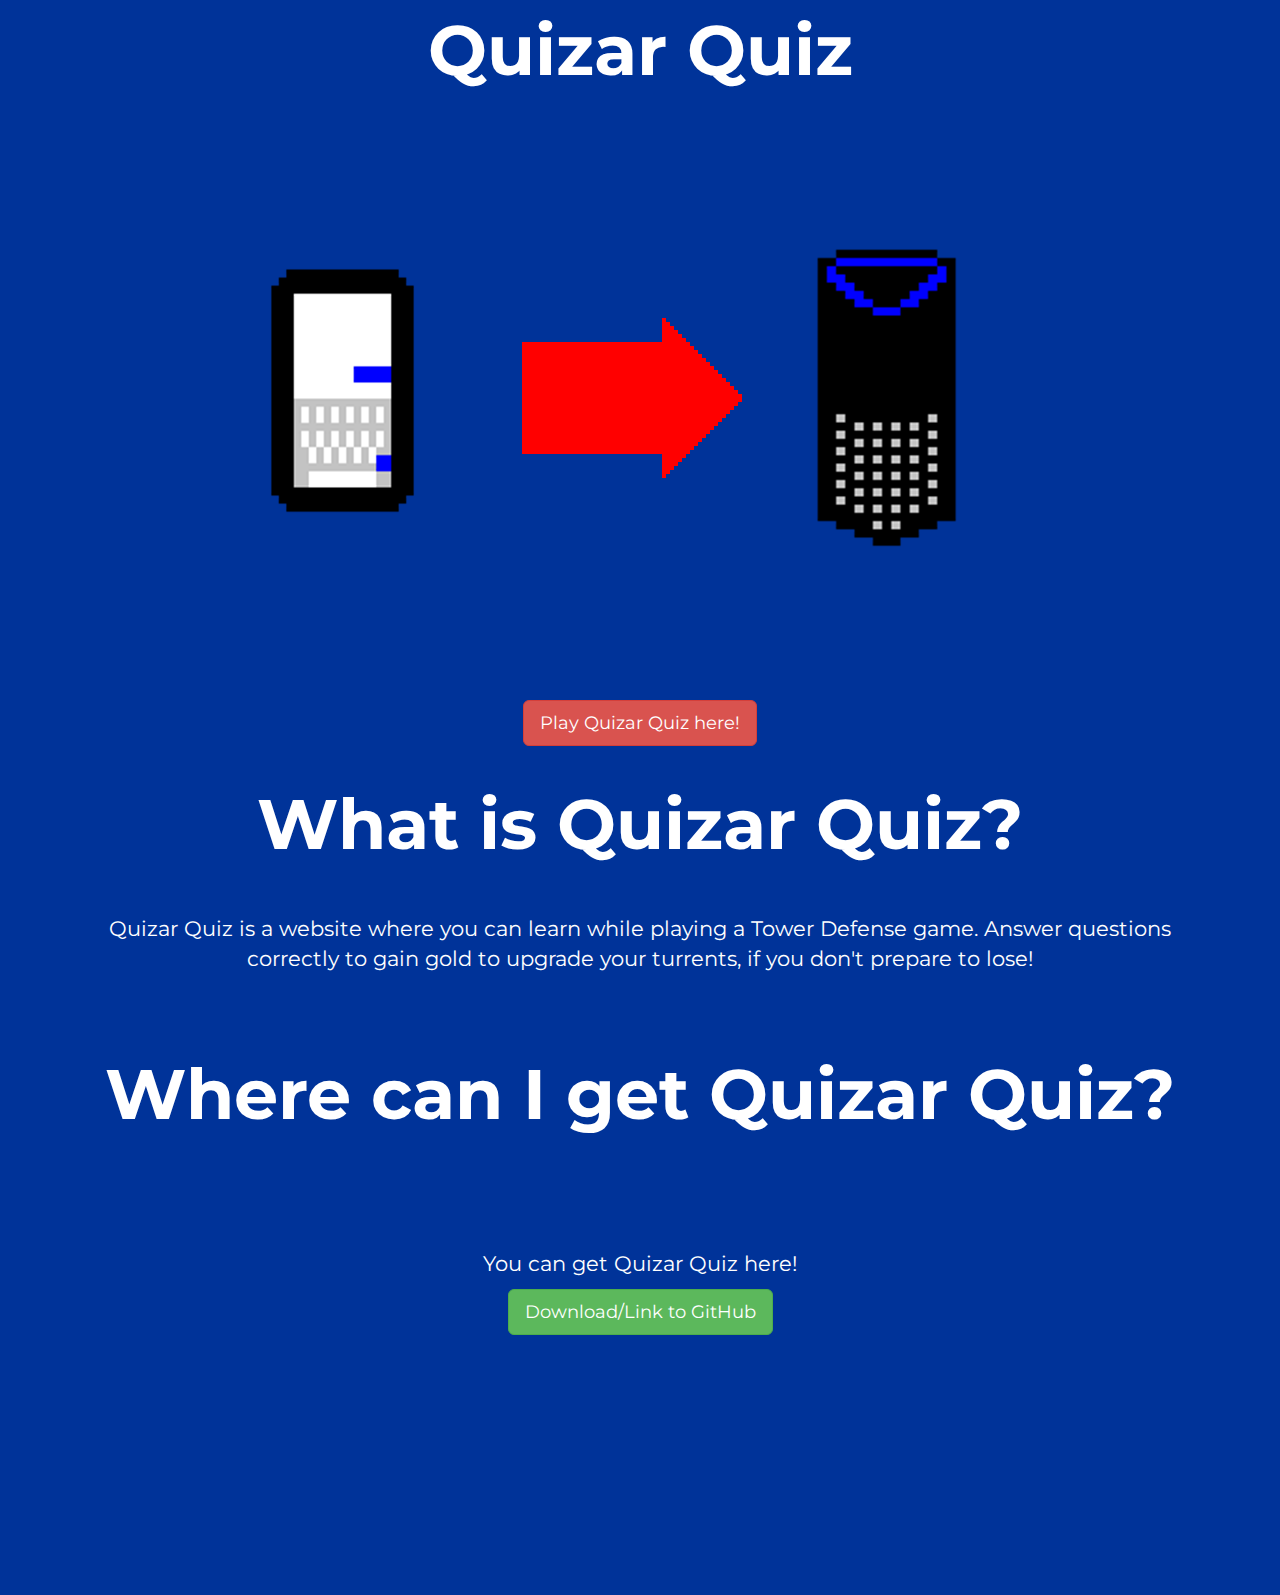
==== index.html @ c8a32275 "Initialized code" ====
<!DOCTYPE html>
<html>
<title>Quizar Quiz</title>
<head>
	<link rel="stylesheet" href="https://maxcdn.bootstrapcdn.com/bootstrap/3.3.7/css/bootstrap.min.css" integrity="sha384-BVYiiSIFeK1dGmJRAkycuHAHRg32OmUcww7on3RYdg4Va+PmSTsz/K68vbdEjh4u" crossorigin="anonymous">
	<link href="https://fonts.googleapis.com/css?family=Montserrat" rel="stylesheet">
	<link rel="stylesheet" href="assets/css/style.css">

</head>
<body>
<div class="container">

	<b>Quizar Quiz</b>
	<img src="assets/img/logo.png" alt="No image loaded lol">
	<br>
	<a type="button" class="btn btn-danger btn-lg" href="https://www.google.com/search?q=cats&source=lnms&tbm=isch&sa=X&ved=0ahUKEwjtgZTWkszPAhWNuB4KHYW_A9oQ_AUICCgB&biw=1920&bih=950">Play Quizar Quiz here!
	</a>
	<div class= "other-space">
		<b >What is Quizar Quiz?</b>
	</div>
	<br></br>
	<p>Quizar Quiz is a website where you can learn while playing a Tower Defense game. Answer questions correctly to gain gold to upgrade your turrents, if you don't prepare to lose!</p>
	<div class= "text-space">
		<b >Where can I get Quizar Quiz?</b>
	</div>
	<p class="text-space">You can get Quizar Quiz here!</p>
	<a type="button" class="btn btn-success btn-lg" href="https://www.google.com/search?q=cats&source=lnms&tbm=isch&sa=X&ved=0ahUKEwjtgZTWkszPAhWNuB4KHYW_A9oQ_AUICCgB&biw=1920&bih=950">Download/Link to GitHub
	</a>
	<br></br><br></br><br></br><br></br><br></br><br></br><br></br>
</div>

</body>
</html>
---- assets/css/style.css ----
body 
	{
		background-color: #003399;
		font-family: 'Montserrat', sans-serif;
		text-align: center;
	}
	
	
	b
	{
	   text-align: center;
	   color: #ffffff;
	   font-size: 5em;
	}

	.text-space
	{
		margin-top: 5em;

	}

	.other-space
	{
		margin-top: 2em;
	}

	.img-width
	{
		max-width: 124em;
	}

	p
	{
		text-align: center;
		color: #ffffff;
		font-size: 1.5em;
	}


hr {
 border:none;
 height: 20px;
    width: 90%;
    height: 50px;
    margin-top: 0;
     border-bottom: 1px solid #1f1209 ; 
    box-shadow: 0 20px 5px -20px #333;
 margin: -50px auto 10px;
}
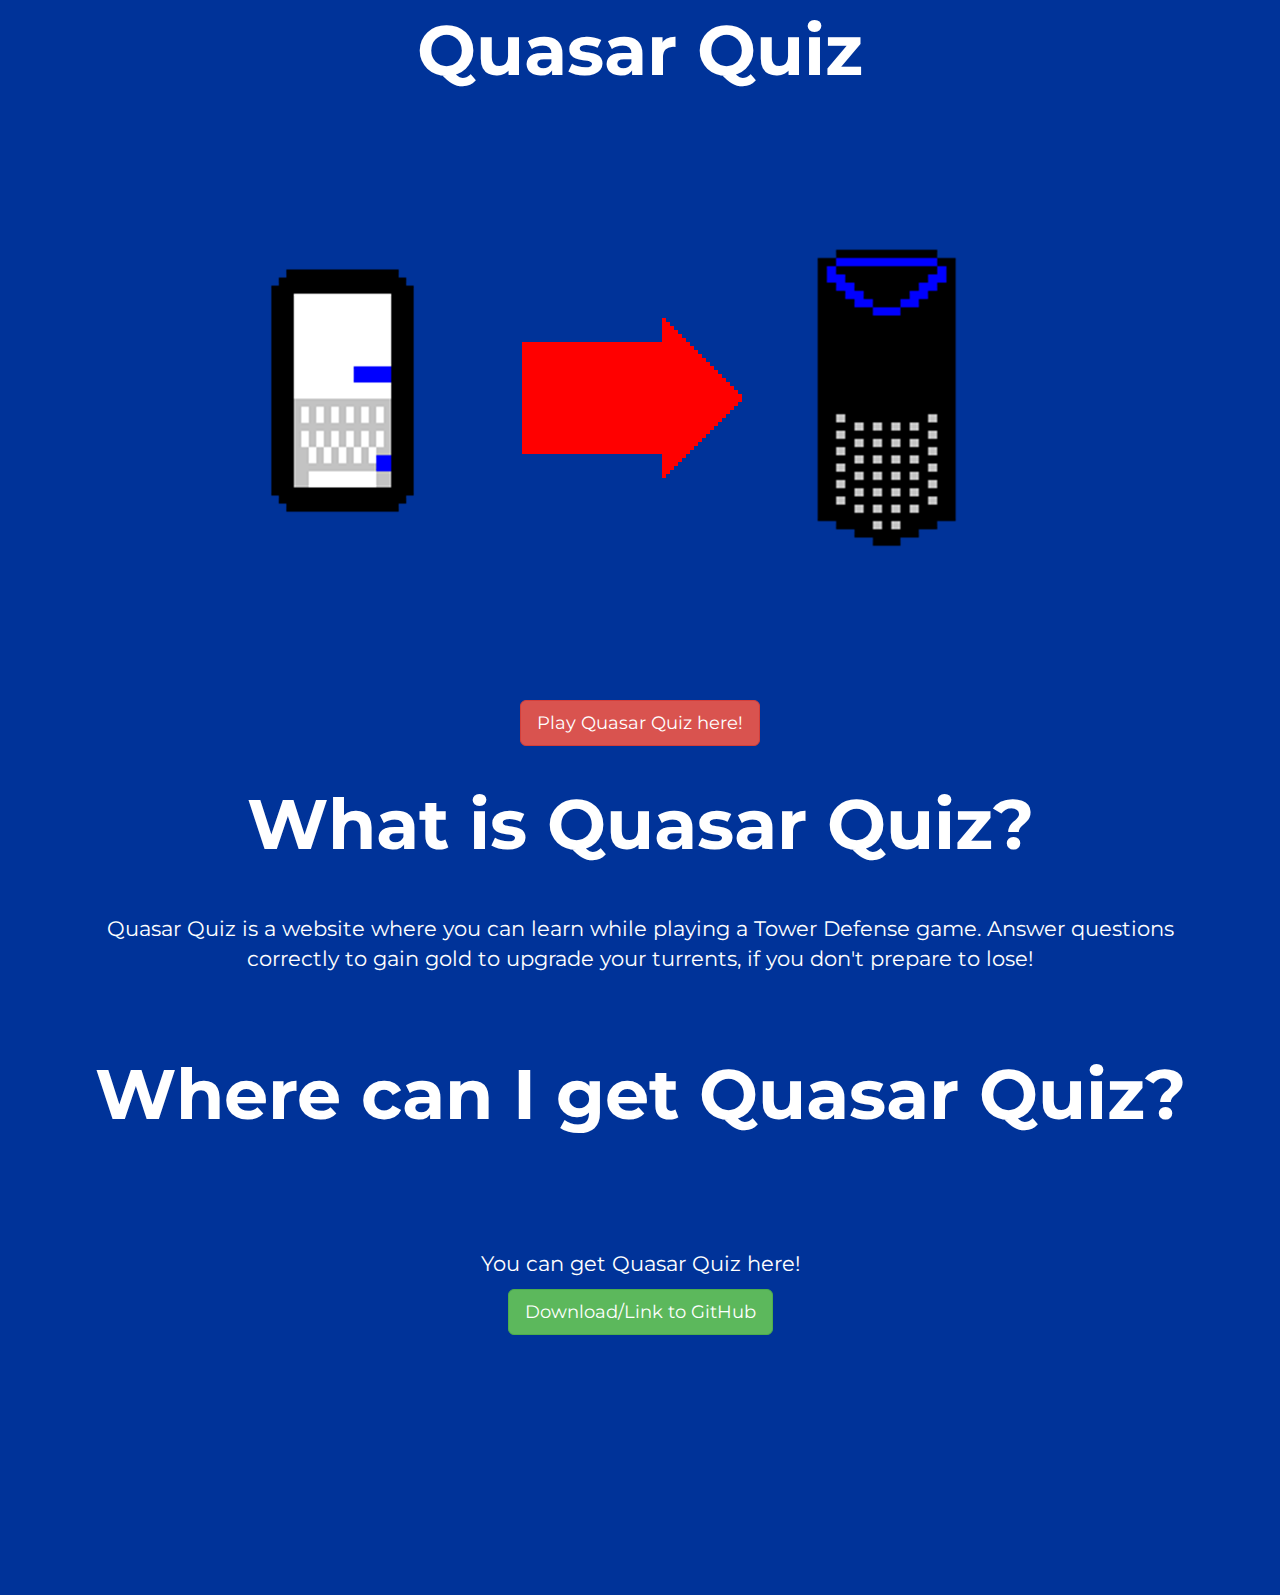
==== commit 7fc946e0: "Added new features" ====
--- a/index.html
+++ b/index.html
@@ -1,6 +1,6 @@
 <!DOCTYPE html>
 <html>
-<title>Quizar Quiz</title>
+<title>Quasar Quiz</title>
 <head>
 	<link rel="stylesheet" href="https://maxcdn.bootstrapcdn.com/bootstrap/3.3.7/css/bootstrap.min.css" integrity="sha384-BVYiiSIFeK1dGmJRAkycuHAHRg32OmUcww7on3RYdg4Va+PmSTsz/K68vbdEjh4u" crossorigin="anonymous">
 	<link href="https://fonts.googleapis.com/css?family=Montserrat" rel="stylesheet">
@@ -10,24 +10,24 @@
 <body>
 <div class="container">
 
-	<b>Quizar Quiz</b>
+	<b>Quasar Quiz</b>
 	<img src="assets/img/logo.png" alt="No image loaded lol">
 	<br>
-	<a type="button" class="btn btn-danger btn-lg" href="https://www.google.com/search?q=cats&source=lnms&tbm=isch&sa=X&ved=0ahUKEwjtgZTWkszPAhWNuB4KHYW_A9oQ_AUICCgB&biw=1920&bih=950">Play Quizar Quiz here!
+	<a type="button" class="btn btn-danger btn-lg" href="game.html">Play Quasar Quiz here!
 	</a>
 	<div class= "other-space">
-		<b >What is Quizar Quiz?</b>
+		<b >What is Quasar Quiz?</b>
 	</div>
 	<br></br>
-	<p>Quizar Quiz is a website where you can learn while playing a Tower Defense game. Answer questions correctly to gain gold to upgrade your turrents, if you don't prepare to lose!</p>
+	<p>Quasar Quiz is a website where you can learn while playing a Tower Defense game. Answer questions correctly to gain gold to upgrade your turrents, if you don't prepare to lose!</p>
 	<div class= "text-space">
-		<b >Where can I get Quizar Quiz?</b>
+		<b >Where can I get Quasar Quiz?</b>
 	</div>
-	<p class="text-space">You can get Quizar Quiz here!</p>
+	<p class="text-space">You can get Quasar Quiz here!</p>
 	<a type="button" class="btn btn-success btn-lg" href="https://www.google.com/search?q=cats&source=lnms&tbm=isch&sa=X&ved=0ahUKEwjtgZTWkszPAhWNuB4KHYW_A9oQ_AUICCgB&biw=1920&bih=950">Download/Link to GitHub
 	</a>
 	<br></br><br></br><br></br><br></br><br></br><br></br><br></br>
 </div>
 
 </body>
-</html>+</html>
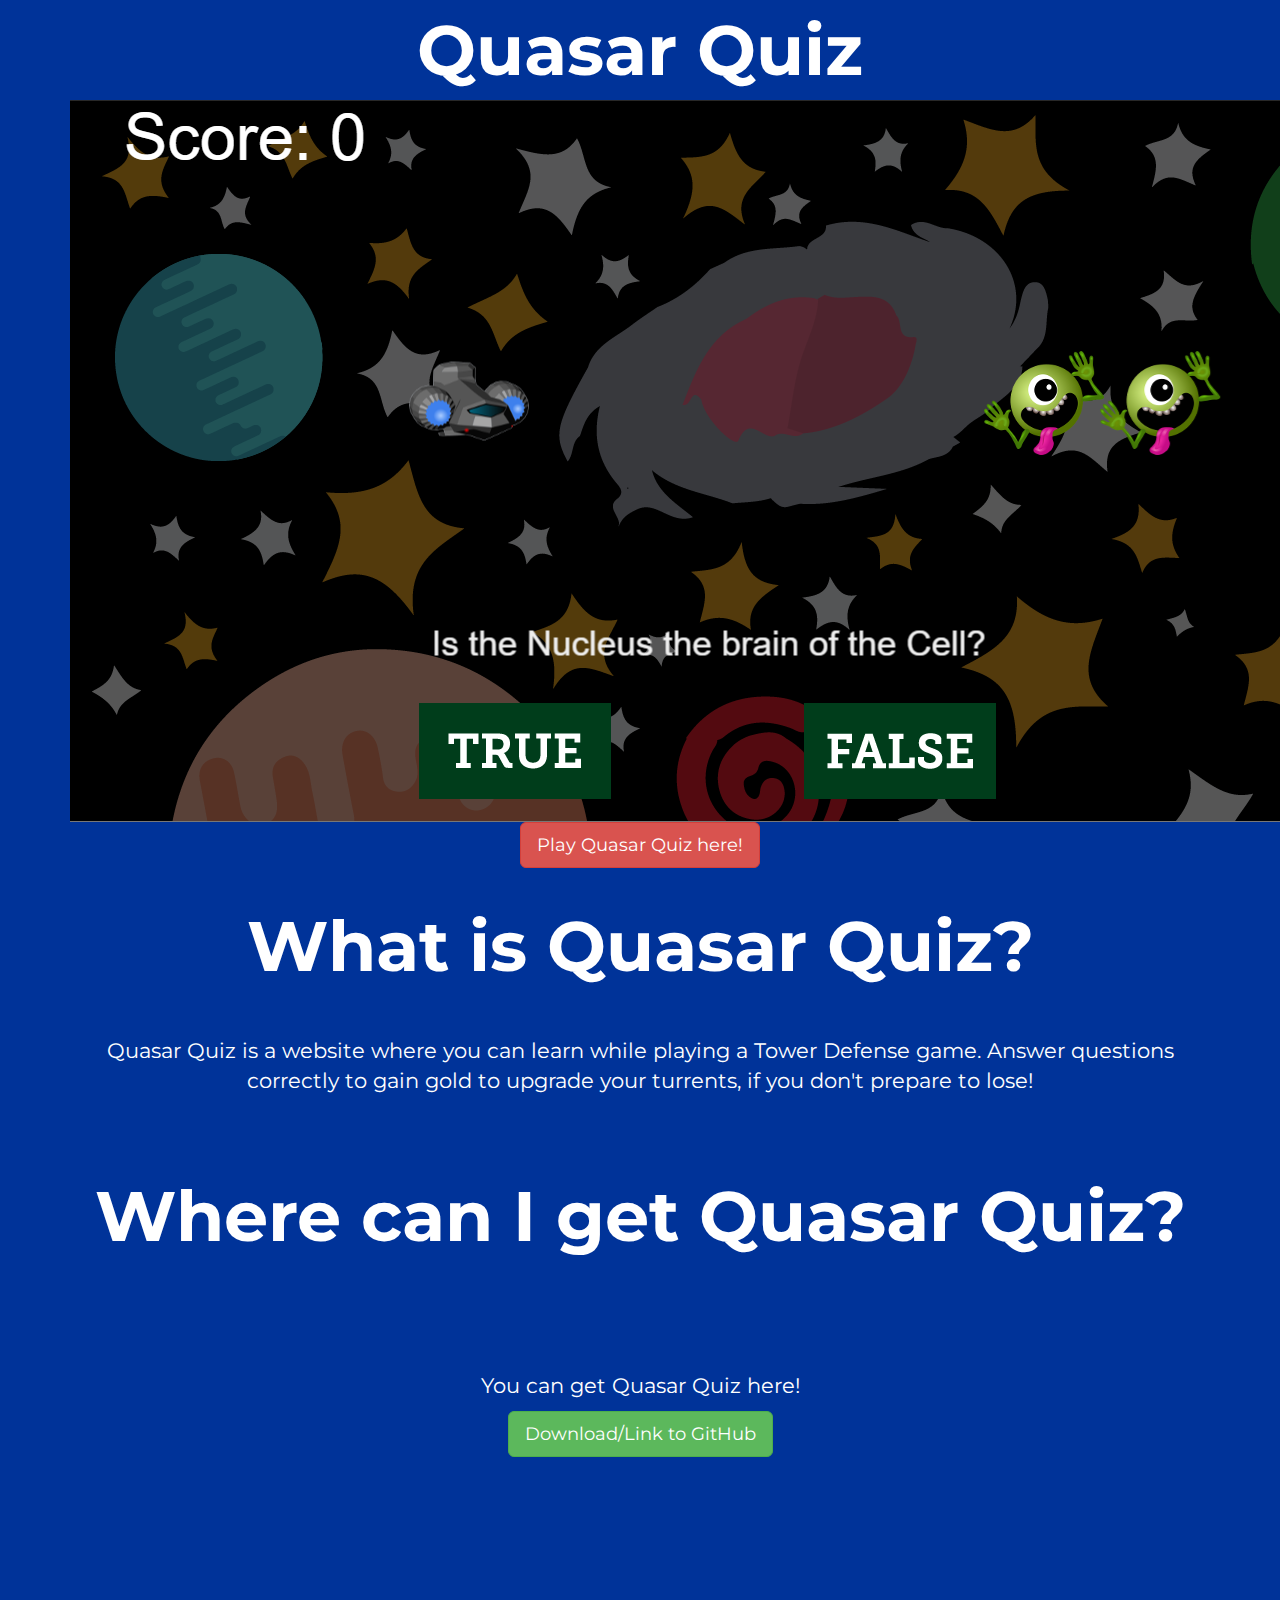
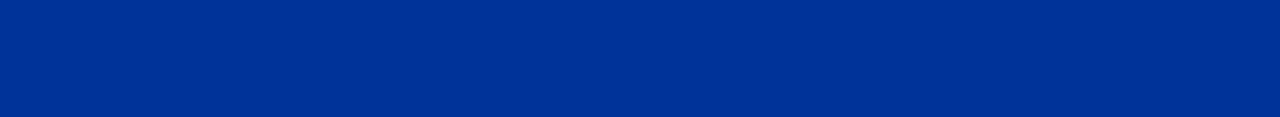
==== commit 62884ea6: "change home screen picture" ====
--- a/index.html
+++ b/index.html
@@ -11,7 +11,7 @@
 <div class="container">
 
 	<b>Quasar Quiz</b>
-	<img src="assets/img/logo.png" alt="No image loaded lol">
+	<img src="assets/img/screenshot.png" alt="No image loaded lol">
 	<br>
 	<a type="button" class="btn btn-danger btn-lg" href="game.html">Play Quasar Quiz here!
 	</a>
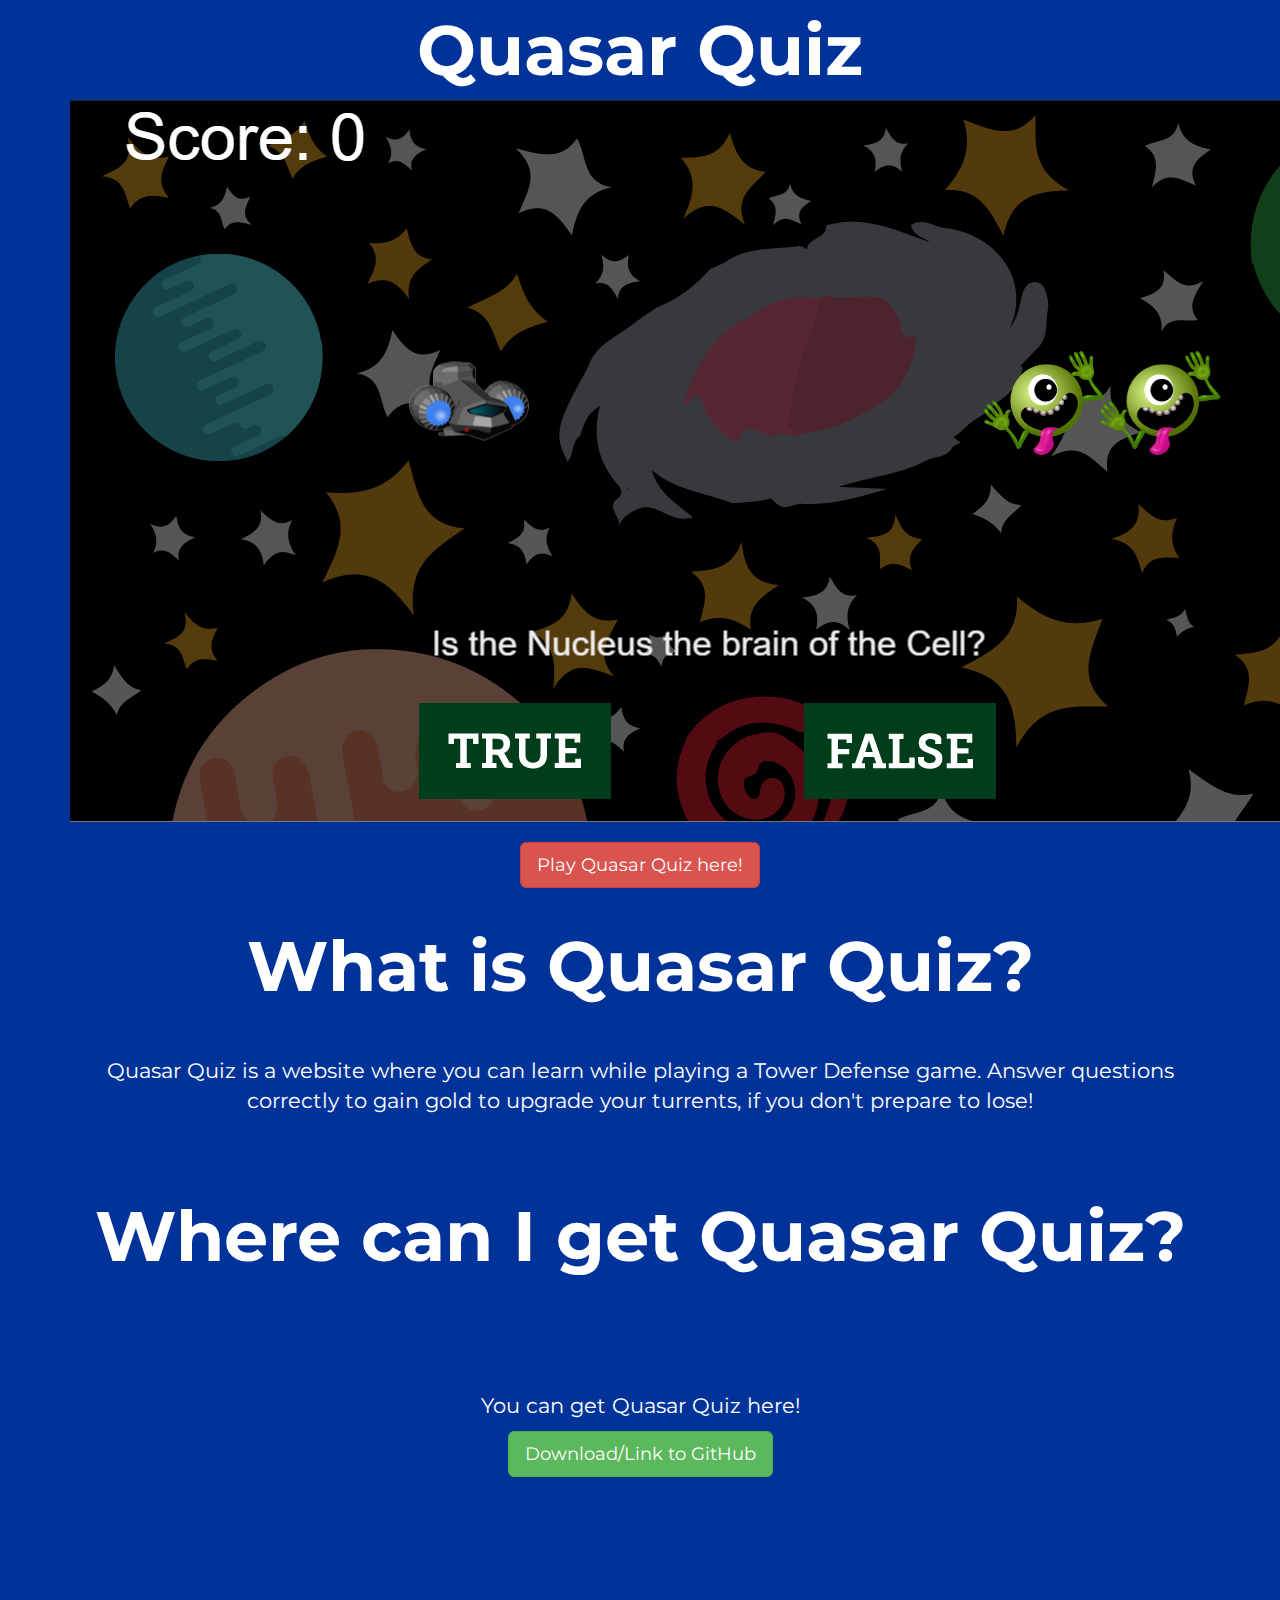
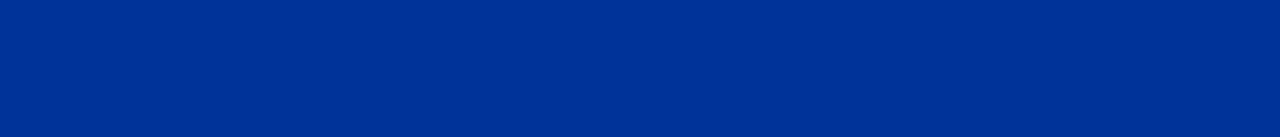
==== commit 9eb4cd16: "addded br under picture" ====
--- a/index.html
+++ b/index.html
@@ -12,7 +12,7 @@
 
 	<b>Quasar Quiz</b>
 	<img src="assets/img/screenshot.png" alt="No image loaded lol">
-	<br>
+	<br><br>
 	<a type="button" class="btn btn-danger btn-lg" href="game.html">Play Quasar Quiz here!
 	</a>
 	<div class= "other-space">
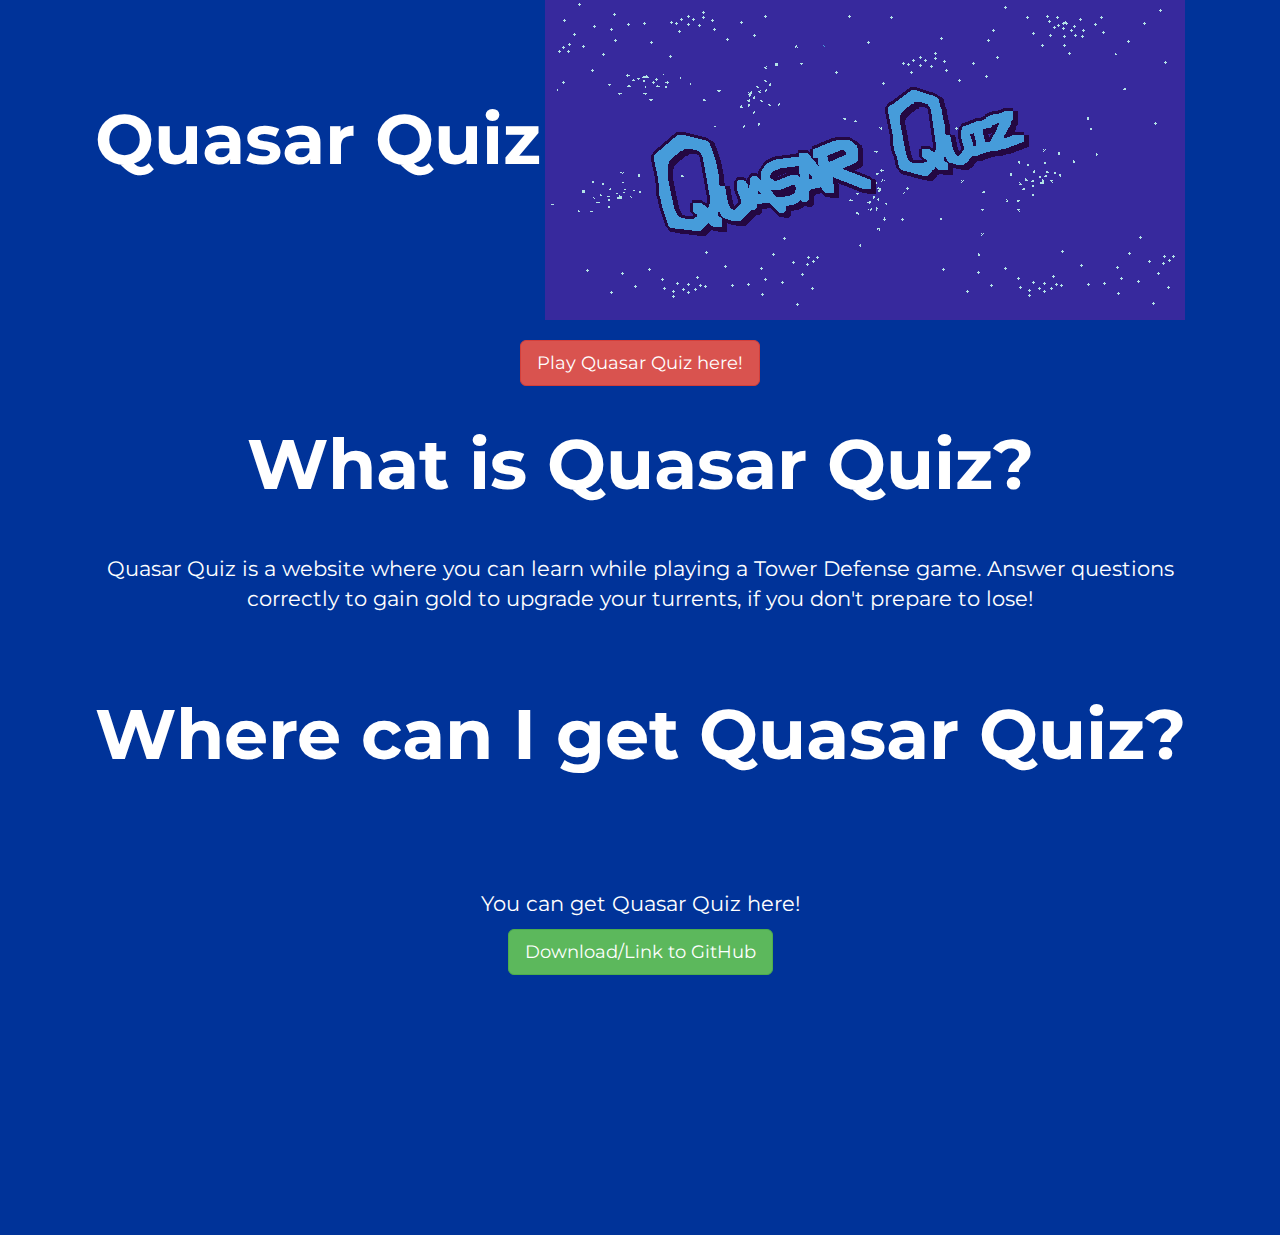
==== commit 861cffbb: "Changed homepage image again" ====
--- a/index.html
+++ b/index.html
@@ -11,7 +11,7 @@
 <div class="container">
 
 	<b>Quasar Quiz</b>
-	<img src="assets/img/screenshot.png" alt="No image loaded lol">
+	<img src="assets/img/quasarquiztitle.png" alt="No image loaded lol">
 	<br><br>
 	<a type="button" class="btn btn-danger btn-lg" href="game.html">Play Quasar Quiz here!
 	</a>
@@ -24,7 +24,7 @@
 		<b >Where can I get Quasar Quiz?</b>
 	</div>
 	<p class="text-space">You can get Quasar Quiz here!</p>
-	<a type="button" class="btn btn-success btn-lg" href="https://www.google.com/search?q=cats&source=lnms&tbm=isch&sa=X&ved=0ahUKEwjtgZTWkszPAhWNuB4KHYW_A9oQ_AUICCgB&biw=1920&bih=950">Download/Link to GitHub
+	<a type="button" class="btn btn-success btn-lg" href="https://github.com/renisalcedo/Quizar-Quiz">Download/Link to GitHub
 	</a>
 	<br></br><br></br><br></br><br></br><br></br><br></br><br></br>
 </div>
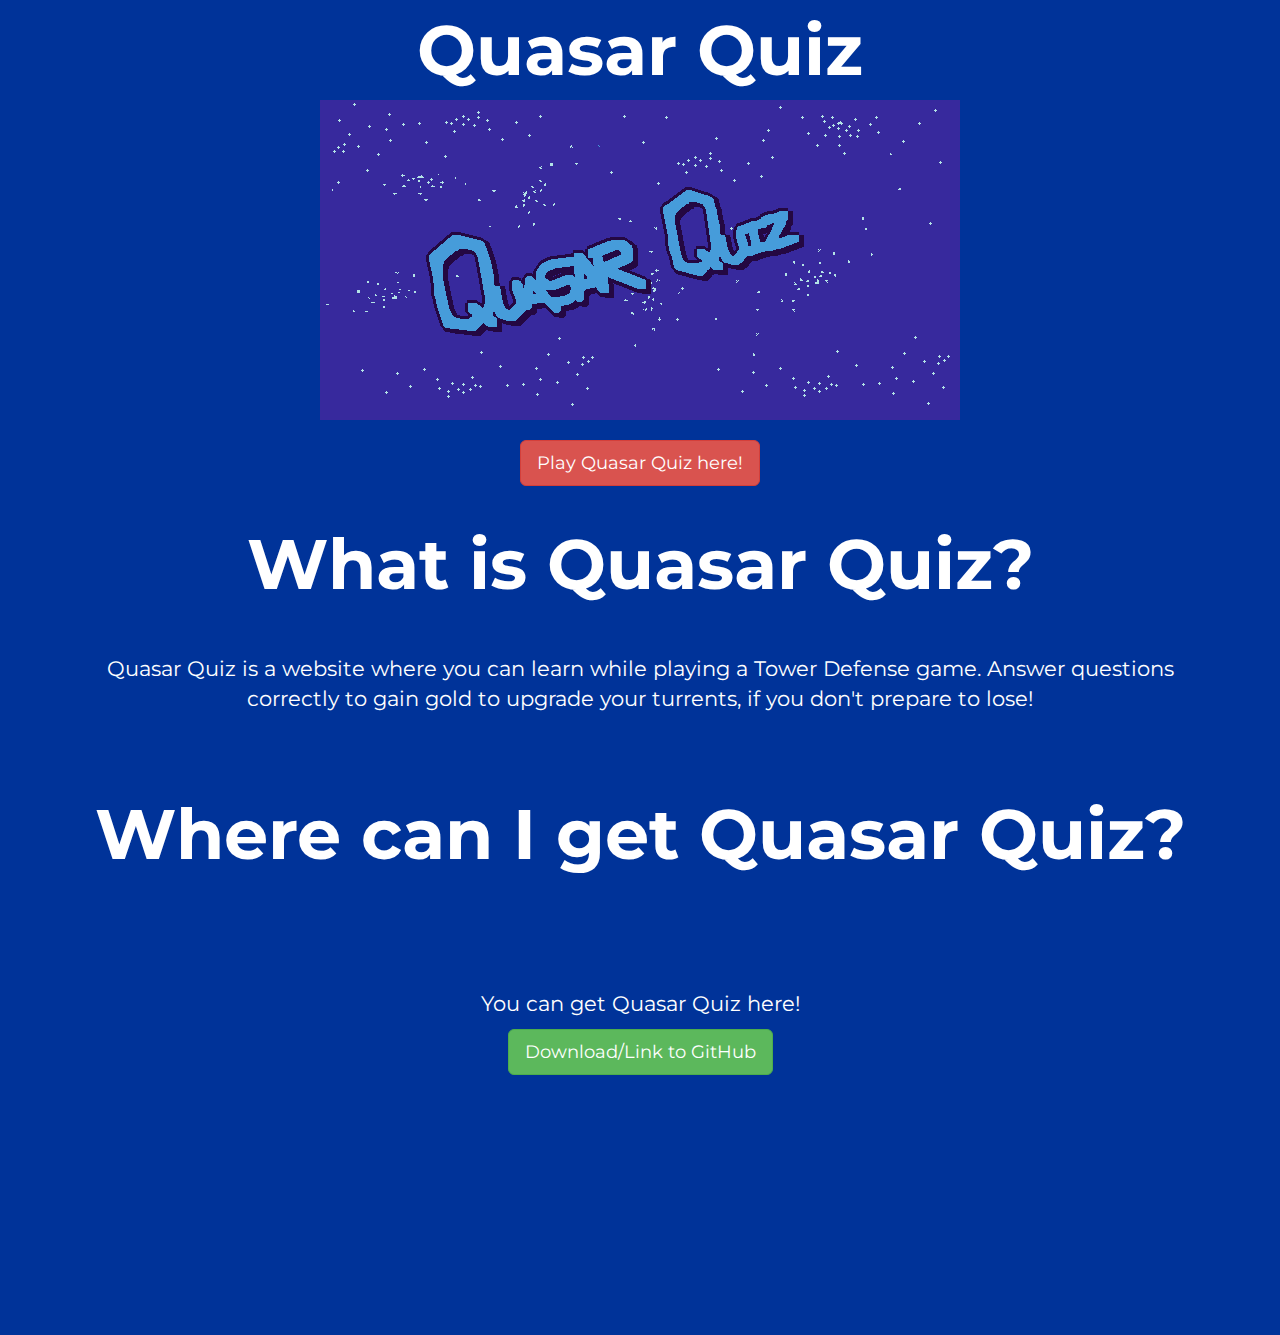
==== commit 603cc49d: "edit how the site is presented" ====
--- a/index.html
+++ b/index.html
@@ -11,6 +11,7 @@
 <div class="container">
 
 	<b>Quasar Quiz</b>
+	<br>
 	<img src="assets/img/quasarquiztitle.png" alt="No image loaded lol">
 	<br><br>
 	<a type="button" class="btn btn-danger btn-lg" href="game.html">Play Quasar Quiz here!
